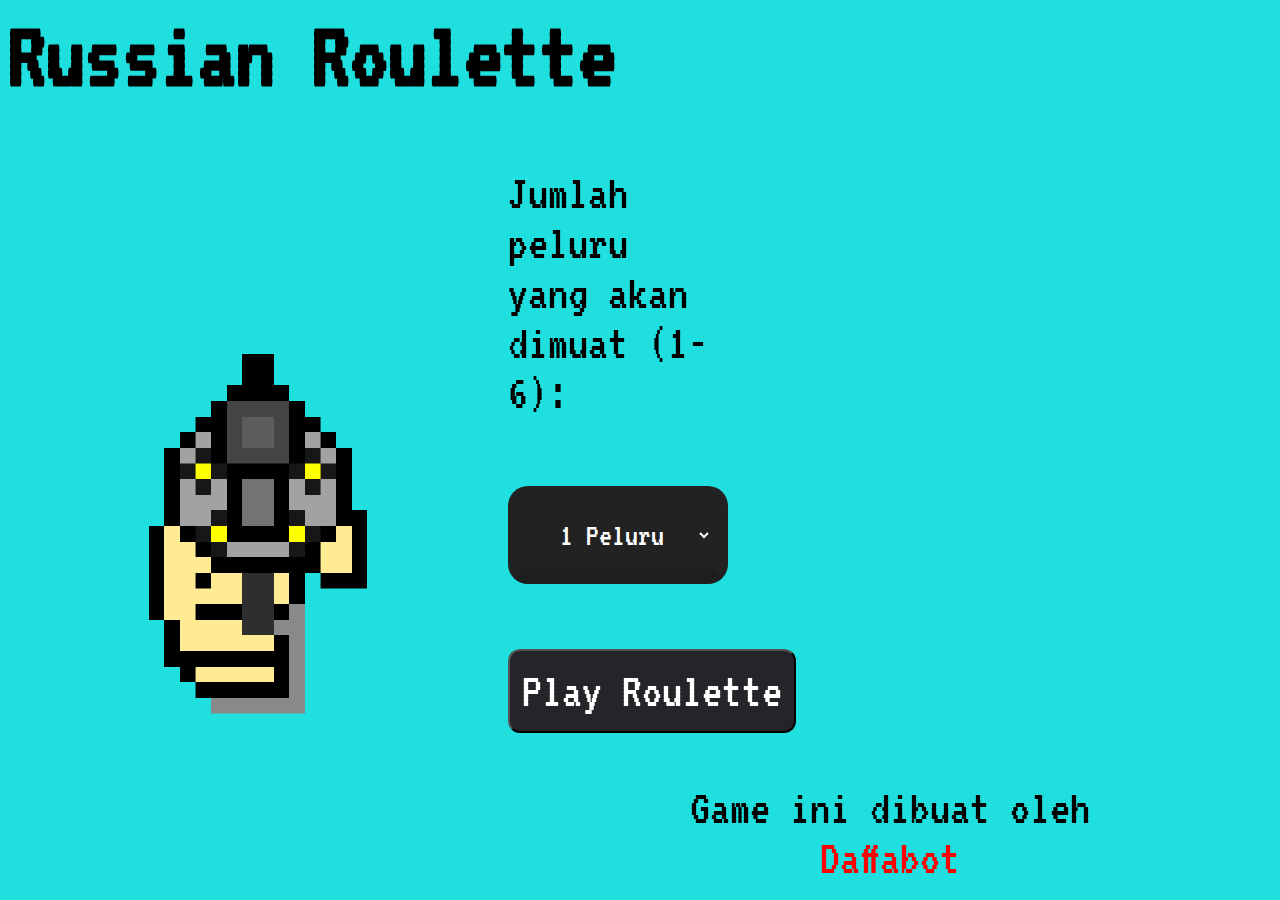
==== index.html @ 976d6b96 "Update index.html" ====
<!DOCTYPE html PUBLIC “-//W3C//DTD XHTML 1.0 Transitional//EN” “http://www.w3.org/TR/xhtml1/DTD/xhtml1-transitional.dtd”>
<html xmlns=”http://www.w3.org/1999/xhtml” lang="id">
     <head><meta charset="utf-8">
      <meta name="viewport" content="width=device-width, initial-scale=1">
<title>Russian Roulette by Daffabot</title>
	     
<link as="image" rel="image preload" href="./fire.gif" type="image/gif">
<link as="image" rel="image preload" href="./fail.gif" type="image/gif">
<link as="image" rel="image preload" href="./main.png" type="image/png">
<style>
     body{
         background: #20DFDF;
     }
     .title{
         text-align: center;
         font-size: 2.5em;
         color: #000;
     }
     .btn{
         border-radius: 12px;
         background-color: #252428;
         color: white;
         padding: 15px 12px;
         font-size: 50px;
         }
         .shoot {
          background: url(./fire.gif) no-repeat;
          src: url(./fire.gif);
          background-size: cover;
         background-position: center;
         text-align: center;
         height: 100%;
         width: 100%;
         display: table;
         vertical-align: middle;
     }
     .idle {
          background: url(./main.png) no-repeat;
          src: url(./main.png);
          background-size: cover;
         background-position: center;
         text-align: center;
         height: 100%;
         width: 100%;
         display: table;
         vertical-align: middle;
     }
     .break {
          background: url(./fail.gif) no-repeat;
          src: url(./fail.gif;);
          background-size: cover;
         background-position: center;
         text-align: center;
         height: 100%;
         width: 100%;
         display: table;
         vertical-align: middle;
     }
     p {font-size: 50px;
     font-family: 'VT323', monospace;
     }
     a {text-decoration: none;}
     a:link {color: red;}
     a:visited {color: green;}
     a:hover {color: hotpink;}
     a:active {color: blue;}
     font,
     input{
      font-family: 'VT323', monospace;
     }
     select#bullets {
     color: #ffffff;
     font-size: xx-large;
     padding: 1rem 2rem;
     border: 1rem solid transparent;
     border-color: transparent transparent rgba(0, 0, 0, 0.1) transparent;
     }
     #bullets {font-family: 'VT323', monospace;}
     @font-face {
     font-family: "VT323";
     src: url('VT323-Regular.ttf');
     }
     .digital {
     font-family: "VT323";
     }
     #bullets{background:#252428;color:#FFFFFF;border:1px solid #3e3949;padding:3px 10px;font-size:13px;border-radius:2px;max-width:300px auto;margin-bottom:15px;background:#222;overflow:hidden;border-radius:20px;padding:0}
</style>
</head>
<body>
<font size="10"><h1>Russian Roulette</h1></font>
<table border="0" width="100%" cellspacing="0" cellpadding="0">
  <tbody><tr>
    <td style="width: 500px; height: 500px;"><iframe id="base" style="border: none; width: 500px; height: 500px;" class="idle"></iframe></td>
      <td>

      <div class="custom-select" style="width:200px;">
<form name="fire">
<p>Jumlah peluru yang akan dimuat (1-6):</p><br><select name="bullets" id="bullets" type="text" value="1" title="Peluru yang dimuat"><option value="1" selected="">1 Peluru</option>
<option value="2">2 Peluru</option>
<option value="3">3 Peluru</option>
<option value="4">4 Peluru</option>
<option value="5">5 Peluru</option>
<option value="6">6 Peluru</option>
</select>
<br>

<p>
<audio id="fireit()" src="revolver.ogg" preload="auto"></audio>
<audio id="fail()" src="fail.ogg" preload="auto"></audio>
<input id="message" class="btn" name="fire" type="button" value="Play Roulette" onclick="fireit()">

</p>

</form>
</div>

<script>

//Russian Roulette Game- by Daffa Ahmad Ibrahim (https://github.com/Daffabot)
//Visit Daffabot (https://github.com/Daffabot) for script in github
//Credit must stay intact for use

function fireit(){
var theone=Math.floor(Math.random()*6)
var base = document.getElementById("base");

if (theone<=document.fire.bullets.value-1)
setTimeout(() => {
  document.getElementById("fireit()").play();
  base.classList.remove("idle");
	base.classList.add("shoot");
}, 100)
if (theone<=document.fire.bullets.value-1)
setTimeout(() => {
base.classList.remove("shoot");
base.classList.add("idle");
}, 900)
if (theone<=document.fire.bullets.value-1)
setTimeout(() => {
alert("Dor!!!. Kamu mati!");
}, 1000)
else {
setTimeout(() => {
document.getElementById("fail()").play();
base.classList.remove("idle");
base.classList.add("break");
}, 1)
setTimeout(() => {
base.classList.remove("break");
base.classList.add("idle");
}, 1000)
document.fire.message.value="Whew. Selamat!"
setTimeout("document.fire.message.value='Play Roulette'",600)
}
}
</script>

<p align="center">Game ini dibuat oleh<br>
<a href="https://github.com/Daffabot" target="_blank" rel="noopener">Daffabot</a></p>

</td>
  </tr>
</tbody>
     </table>
</body>
</html>
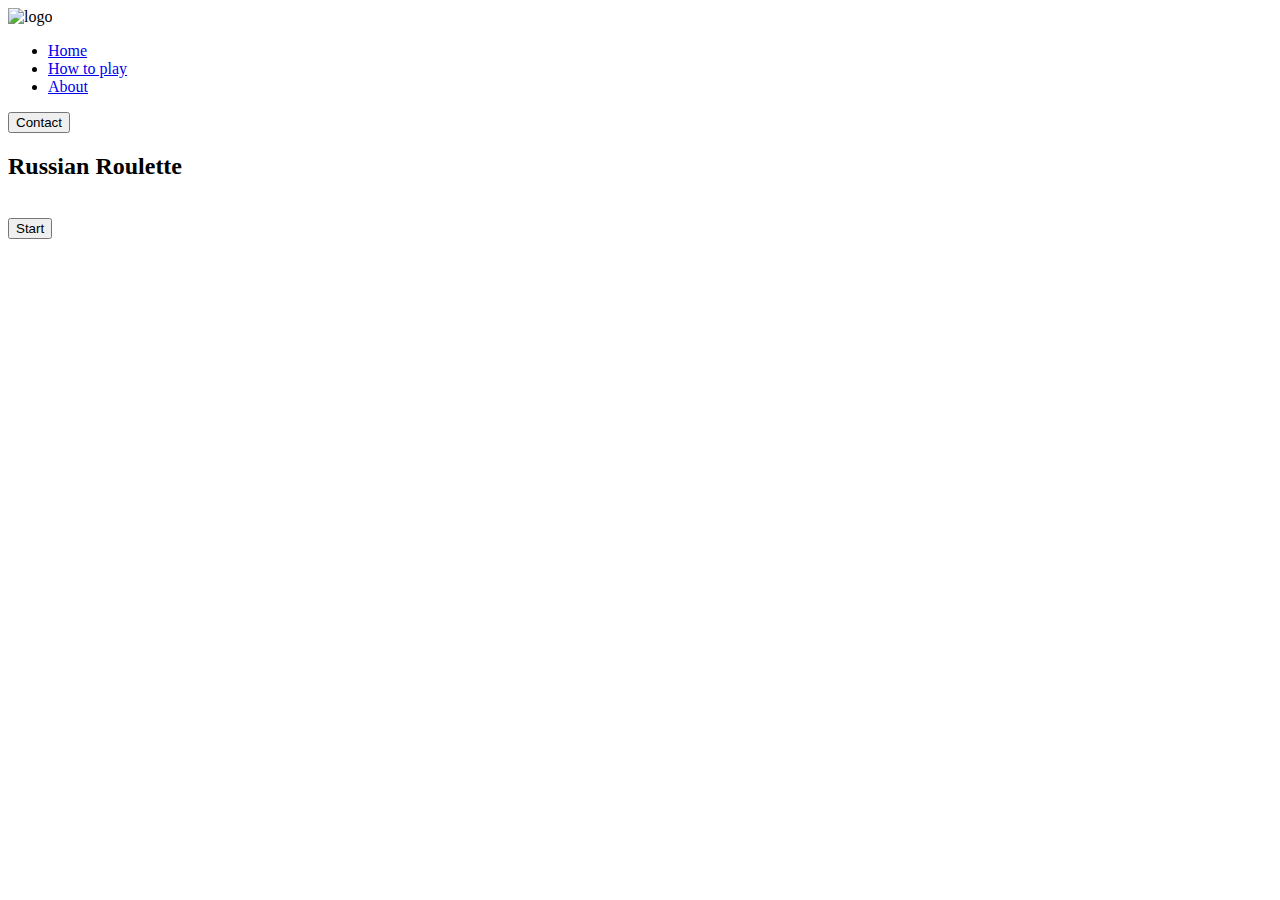
==== commit cb894b70: "Add files via upload" ====
--- a/index.html
+++ b/index.html
@@ -1,166 +1,33 @@
-<!DOCTYPE html PUBLIC “-//W3C//DTD XHTML 1.0 Transitional//EN” “http://www.w3.org/TR/xhtml1/DTD/xhtml1-transitional.dtd”>
-<html xmlns=”http://www.w3.org/1999/xhtml” lang="id">
-     <head><meta charset="utf-8">
-      <meta name="viewport" content="width=device-width, initial-scale=1">
-<title>Russian Roulette by Daffabot</title>
-	     
-<link as="image" rel="image preload" href="./fire.gif" type="image/gif">
-<link as="image" rel="image preload" href="./fail.gif" type="image/gif">
-<link as="image" rel="image preload" href="./main.png" type="image/png">
-<style>
-     body{
-         background: #20DFDF;
-     }
-     .title{
-         text-align: center;
-         font-size: 2.5em;
-         color: #000;
-     }
-     .btn{
-         border-radius: 12px;
-         background-color: #252428;
-         color: white;
-         padding: 15px 12px;
-         font-size: 50px;
-         }
-         .shoot {
-          background: url(./fire.gif) no-repeat;
-          src: url(./fire.gif);
-          background-size: cover;
-         background-position: center;
-         text-align: center;
-         height: 100%;
-         width: 100%;
-         display: table;
-         vertical-align: middle;
-     }
-     .idle {
-          background: url(./main.png) no-repeat;
-          src: url(./main.png);
-          background-size: cover;
-         background-position: center;
-         text-align: center;
-         height: 100%;
-         width: 100%;
-         display: table;
-         vertical-align: middle;
-     }
-     .break {
-          background: url(./fail.gif) no-repeat;
-          src: url(./fail.gif;);
-          background-size: cover;
-         background-position: center;
-         text-align: center;
-         height: 100%;
-         width: 100%;
-         display: table;
-         vertical-align: middle;
-     }
-     p {font-size: 50px;
-     font-family: 'VT323', monospace;
-     }
-     a {text-decoration: none;}
-     a:link {color: red;}
-     a:visited {color: green;}
-     a:hover {color: hotpink;}
-     a:active {color: blue;}
-     font,
-     input{
-      font-family: 'VT323', monospace;
-     }
-     select#bullets {
-     color: #ffffff;
-     font-size: xx-large;
-     padding: 1rem 2rem;
-     border: 1rem solid transparent;
-     border-color: transparent transparent rgba(0, 0, 0, 0.1) transparent;
-     }
-     #bullets {font-family: 'VT323', monospace;}
-     @font-face {
-     font-family: "VT323";
-     src: url('VT323-Regular.ttf');
-     }
-     .digital {
-     font-family: "VT323";
-     }
-     #bullets{background:#252428;color:#FFFFFF;border:1px solid #3e3949;padding:3px 10px;font-size:13px;border-radius:2px;max-width:300px auto;margin-bottom:15px;background:#222;overflow:hidden;border-radius:20px;padding:0}
-</style>
+<!DOCTYPE html>
+<html lang="en">
+<head>
+    <meta charset="UTF-8">
+    <meta http-equiv="X-UA-Compatible" content="IE=edge">
+    <meta name="viewport" content="width=device-width, initial-scale=1.0">
+	<link rel="icon" type="image/x-icon" href="https://raw.githubusercontent.com/Daffabot/Daffabot.github.io/master/image/favicon.ico"> 
+    <title>Russian Roulette</title>
+    <link rel="stylesheet" href="./css/style.css">
 </head>
 <body>
-<font size="10"><h1>Russian Roulette</h1></font>
-<table border="0" width="100%" cellspacing="0" cellpadding="0">
-  <tbody><tr>
-    <td style="width: 500px; height: 500px;"><iframe id="base" style="border: none; width: 500px; height: 500px;" class="idle"></iframe></td>
-      <td>
-
-      <div class="custom-select" style="width:200px;">
-<form name="fire">
-<p>Jumlah peluru yang akan dimuat (1-6):</p><br><select name="bullets" id="bullets" type="text" value="1" title="Peluru yang dimuat"><option value="1" selected="">1 Peluru</option>
-<option value="2">2 Peluru</option>
-<option value="3">3 Peluru</option>
-<option value="4">4 Peluru</option>
-<option value="5">5 Peluru</option>
-<option value="6">6 Peluru</option>
-</select>
-<br>
-
-<p>
-<audio id="fireit()" src="revolver.ogg" preload="auto"></audio>
-<audio id="fail()" src="fail.ogg" preload="auto"></audio>
-<input id="message" class="btn" name="fire" type="button" value="Play Roulette" onclick="fireit()">
-
-</p>
-
-</form>
-</div>
-
-<script>
-
-//Russian Roulette Game- by Daffa Ahmad Ibrahim (https://github.com/Daffabot)
-//Visit Daffabot (https://github.com/Daffabot) for script in github
-//Credit must stay intact for use
-
-function fireit(){
-var theone=Math.floor(Math.random()*6)
-var base = document.getElementById("base");
-
-if (theone<=document.fire.bullets.value-1)
-setTimeout(() => {
-  document.getElementById("fireit()").play();
-  base.classList.remove("idle");
-	base.classList.add("shoot");
-}, 100)
-if (theone<=document.fire.bullets.value-1)
-setTimeout(() => {
-base.classList.remove("shoot");
-base.classList.add("idle");
-}, 900)
-if (theone<=document.fire.bullets.value-1)
-setTimeout(() => {
-alert("Dor!!!. Kamu mati!");
-}, 1000)
-else {
-setTimeout(() => {
-document.getElementById("fail()").play();
-base.classList.remove("idle");
-base.classList.add("break");
-}, 1)
-setTimeout(() => {
-base.classList.remove("break");
-base.classList.add("idle");
-}, 1000)
-document.fire.message.value="Whew. Selamat!"
-setTimeout("document.fire.message.value='Play Roulette'",600)
-}
-}
-</script>
-
-<p align="center">Game ini dibuat oleh<br>
-<a href="https://github.com/Daffabot" target="_blank" rel="noopener">Daffabot</a></p>
-
-</td>
-  </tr>
-</tbody>
-     </table>
+    <header>
+        <img src="./image/logo.jpg" class="logo" alt="logo" height="60px">
+        <nav>
+            <ul class="nav__links">
+                <li><a href="./index.html">Home</a></li>
+                <li><a href="./main/how-to-play.html">How to play</a></li>
+                <li><a href="./main/about.html">About</a></li>
+            </ul>
+        </nav>
+        <a href="mailto:daffahmadibrahim@gmail.com" class="cta"><button class="btnprime">Contact</button></a>
+    </header>
+	<main>
+	<section class="prime">
+	<div class="container">
+	    <h2 data-text="Russian Roulette">Russian Roulette</h2>
+	<br>
+	<a href="./start.html" class="cta"><button class="btnprime">Start</button></a>
+	</div>
+	</section>
+	</main>
 </body>
-</html> 
+</html>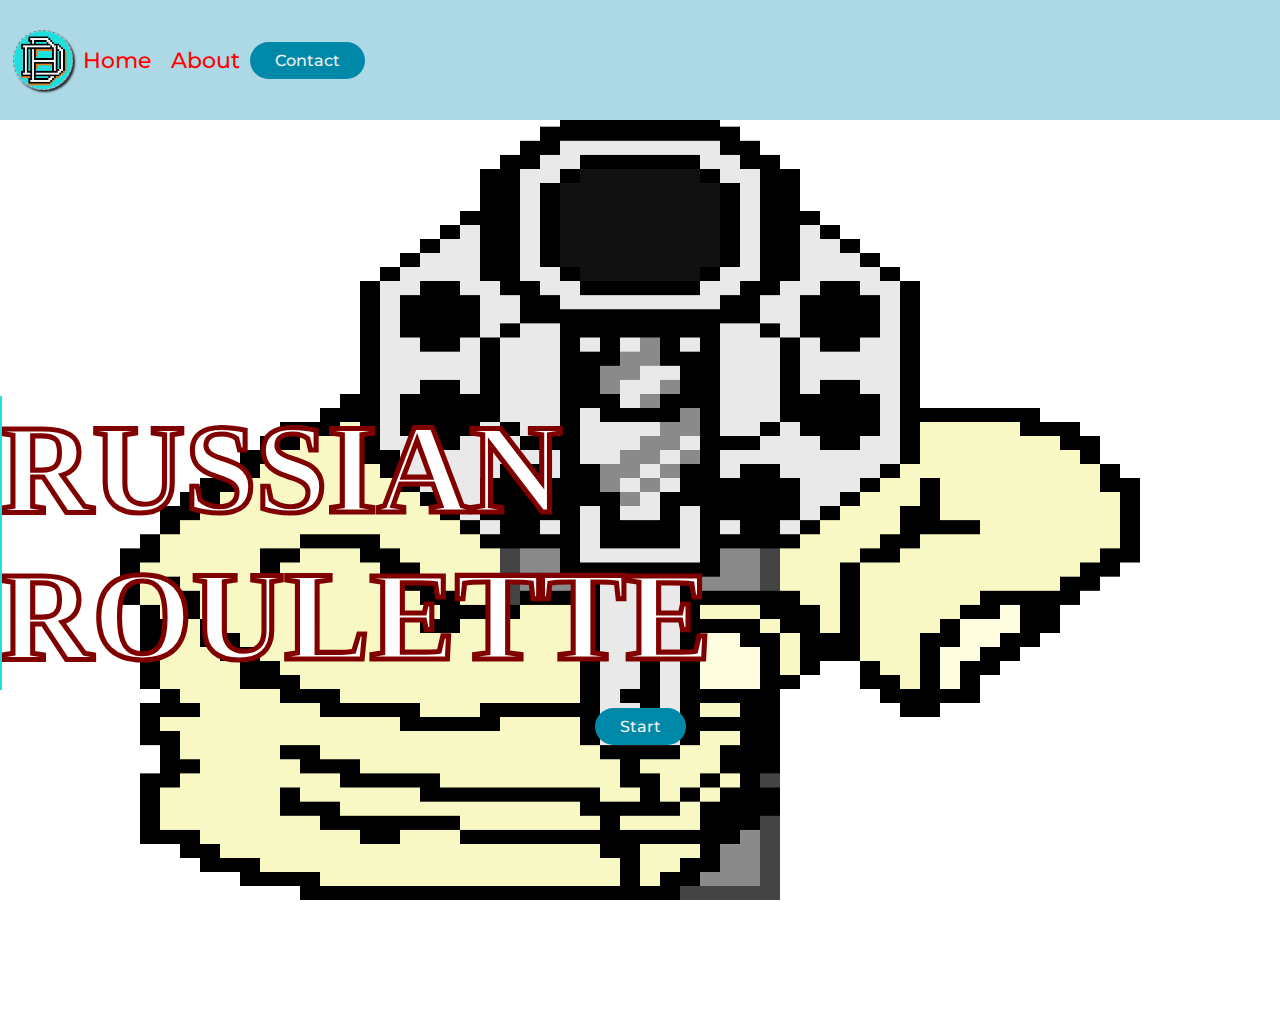
==== commit 6da562b4: "Update index.html baru" ====
--- a/index.html
+++ b/index.html
@@ -14,11 +14,10 @@
         <nav>
             <ul class="nav__links">
                 <li><a href="./index.html">Home</a></li>
-                <li><a href="./main/how-to-play.html">How to play</a></li>
                 <li><a href="./main/about.html">About</a></li>
             </ul>
         </nav>
-        <a href="mailto:daffahmadibrahim@gmail.com" class="cta"><button class="btnprime">Contact</button></a>
+        <a href="mailto:daffabot@programmer.net" class="cta"><button class="btnprime">Contact</button></a>
     </header>
 	<main>
 	<section class="prime">
@@ -30,4 +29,4 @@
 	</section>
 	</main>
 </body>
-</html>+</html>
--- a/css/style.css
+++ b/css/style.css
@@ -0,0 +1,187 @@
+@import url('https://fonts.googleapis.com/css2?family=Montserrat&display=swap');
+
+*{
+    box-sizing: border-box;
+    margin: 0;
+    padding: 0;
+}
+.prime{
+	background-image: url('../image/revolver-logo.png');
+	background-repeat: no-repeat;
+  background-attachment: fixed;
+  background-size: 100% 100%;
+  box-sizing: border-box;
+    margin: 0;
+    padding: 0;
+	min-height: 100vh;
+  display: flex;
+  justify-content: center;
+  align-items: center;
+  flex-direction: column;
+}
+.game{
+  box-sizing: border-box;
+  margin: 0;
+  padding: 0;
+  min-height: 100vh;
+  min-width: 100vh;
+  display: flex;
+  justify-content: center;
+  align-items: center;
+  flex-direction: column;
+}
+li, a, button{
+    font-family: "Montserrat", sans-serif;
+    font-weight: 500;
+    font-size: 16px;
+    color: #edf0f1;
+    text-decoration: none;
+}
+header{
+    display: flex;
+    align-items: center;
+    padding: 30px 1%;
+	background: lightblue;
+}
+
+.logo{
+position: static;
+    cursor: pointer;
+    left: 50px;
+	border-radius: 50%;
+	box-shadow: 2px 2px 2px rgba(0,0,0,0.8);
+	border: 1px dashed grey;
+}
+
+.nav__links{
+    list-style: none;
+display: flex;
+list-style-type: none;
+padding: 0;
+}
+
+.nav__links li{
+    display: inline-block;
+    padding: 0px 10px;
+margin-right: 0px;
+}
+
+.nav__links li a{
+    transition: all 0.3s ease 0s;
+}
+
+.nav__links li a:hover{
+    color: #0088a9;
+}
+
+.btnprime{
+    padding: 9px 25px;
+    background-color: rgba(0, 136, 169, 1);
+    border: none;
+    border-radius: 50px;
+    cursor: pointer;
+    transition: all 0.3s ease 0s;
+}
+
+.btnprime:hover{
+    background-color: rgba(0, 136, 169, 0.8);
+}
+		p {width: 900px; margin: auto;}
+h2{
+    position: relative;
+    font-size: 10vw;
+    color: #FFFFFF;
+    -webkit-text-stroke: 0.4vw #800000;
+    text-transform: uppercase;
+}
+
+h2::before{
+    content:attr(data-text);
+    position: absolute;
+    top: 0;
+    left: 0;
+    width: 0;
+    height: 100%;
+    color: #FFFFFF;
+    -webkit-text-stroke: 0.4vw #20DFDF;
+    border-right: 2px solid #20DFDF;
+    overflow: hidden;
+    animation: animate 6s linear infinite;
+}
+
+@keyframes animate{
+    0%,10%,100%{
+        width: 0;
+    }
+    70%,90%{
+        width: 99.7%;
+    }
+}
+.cta{
+	  display: flex;
+  justify-content: center;
+  align-items: center;
+  flex-direction: column;
+}
+
+h1{
+	content:attr(data-text);
+    position: relative;
+    width: 100%;
+    height: 100%;
+	display: flex;
+  justify-content: center;
+  align-items: center;
+  flex-direction: column;
+}
+.cardprofile {
+  justify-content: center;
+  align-items: center;
+  box-shadow: 0 4px 8px 0 rgba(0, 0, 0, 0.2);
+  max-width: 300px;
+  margin: auto;
+  text-align: center;
+  font-family: arial;
+}
+
+.title {
+  color: grey;
+  font-size: 18px;
+}
+.btn1 {
+  border: none;
+  outline: 0;
+  display: inline-block;
+  padding: 8px;
+  color: white;
+  background-color: #000;
+  text-align: center;
+  cursor: pointer;
+  font-size: 18px;
+  width: 100%;
+}
+
+a {
+  text-decoration: none;
+  font-size: 22px;
+  color: black;
+}
+
+.btn1:hover, a:hover {
+  opacity: 0.7;
+}
+@media screen and (max-width:600px){
+.container{
+flex-direction: column;
+}
+}
+p {font-size: 1em;
+    width: 100%;
+    height: 100%;
+    }
+    a {text-decoration: none; width: auto; height: auto;}
+    a:link {color: red;}
+    a:visited {color: green;}
+    a:hover {color: hotpink;}
+    a:active {color: blue;}
+    html{scroll-behavior: smooth;}
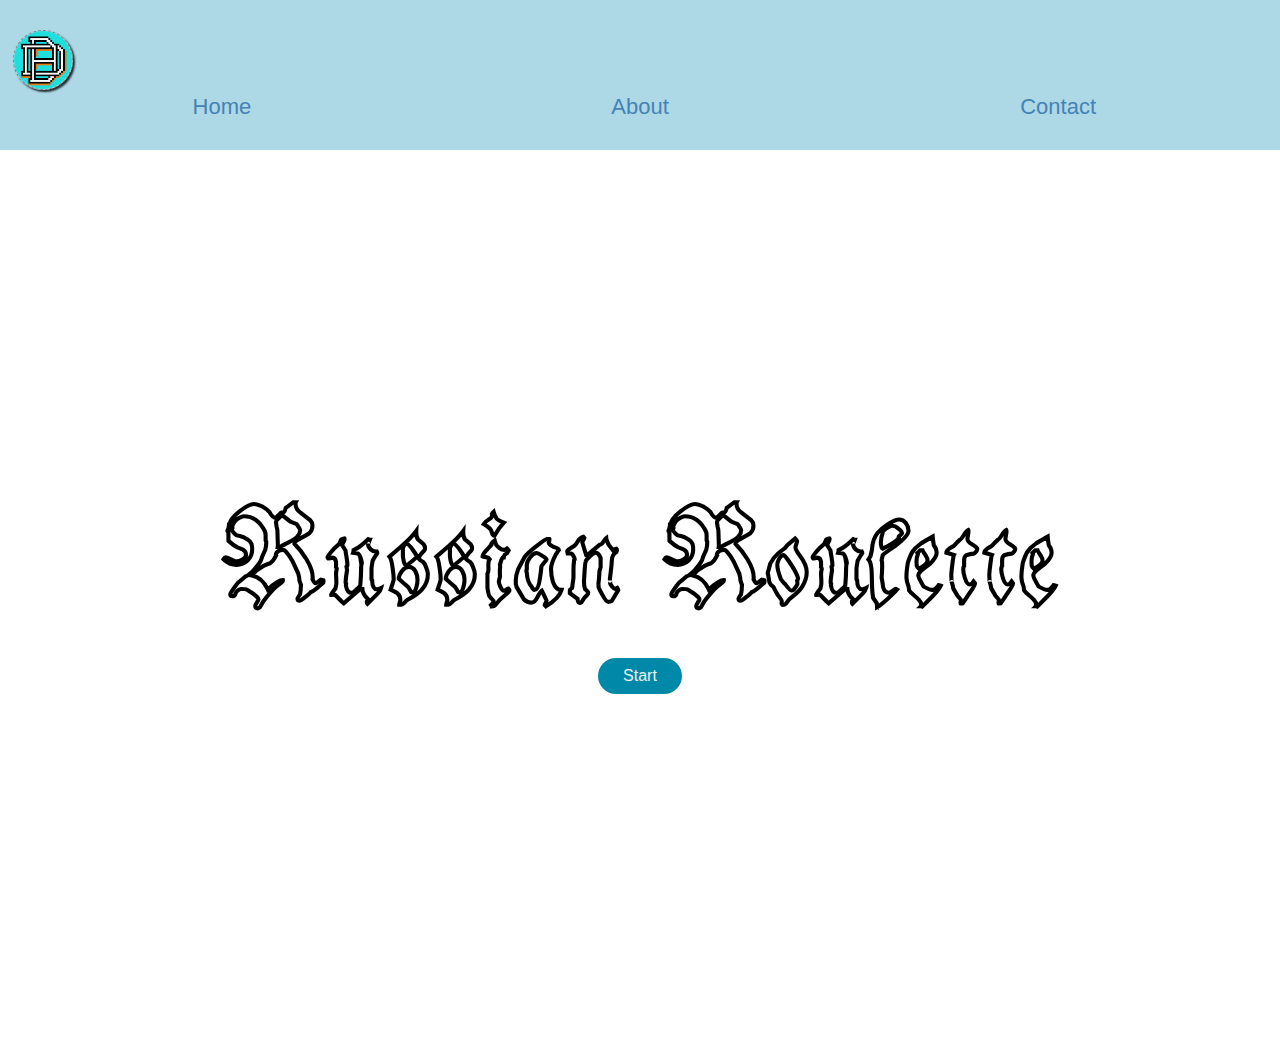
==== commit aecbd088: "Update index.html" ====
--- a/index.html
+++ b/index.html
@@ -1,32 +1,32 @@
 <!DOCTYPE html>
 <html lang="en">
-<head>
-    <meta charset="UTF-8">
-    <meta http-equiv="X-UA-Compatible" content="IE=edge">
-    <meta name="viewport" content="width=device-width, initial-scale=1.0">
-	<link rel="icon" type="image/x-icon" href="https://raw.githubusercontent.com/Daffabot/Daffabot.github.io/master/image/favicon.ico"> 
+  <head>
+    <meta charset="UTF-8" />
+    <meta http-equiv="X-UA-Compatible" content="IE=edge" />
+    <meta name="viewport" content="width=device-width, initial-scale=1.0" />
+    <link rel="icon" type="image/x-icon" href="https://raw.githubusercontent.com/Daffabot/Daffabot.github.io/master/image/favicon.ico" />
     <title>Russian Roulette</title>
-    <link rel="stylesheet" href="./css/style.css">
-</head>
-<body>
+    <link rel="stylesheet" href="./css/style.css" />
+  </head>
+  <body>
     <header>
-        <img src="./image/logo.jpg" class="logo" alt="logo" height="60px">
-        <nav>
-            <ul class="nav__links">
-                <li><a href="./index.html">Home</a></li>
-                <li><a href="./main/about.html">About</a></li>
-            </ul>
-        </nav>
-        <a href="mailto:daffabot@programmer.net" class="cta"><button class="btnprime">Contact</button></a>
+      <img src="./image/logo.jpg" class="logo" alt="logo" height="60px" />
+      <nav>
+        <ul class="nav__links">
+          <li><a href="./index.html">Home</a></li>
+          <li><a href="./main/about.html">About</a></li>
+          <li><a href="mailto:daffabot@programmer.net">Contact</a></li>
+        </ul>
+      </nav>
     </header>
-	<main>
-	<section class="prime">
-	<div class="container">
-	    <h2 data-text="Russian Roulette">Russian Roulette</h2>
-	<br>
-	<a href="./start.html" class="cta"><button class="btnprime">Start</button></a>
-	</div>
-	</section>
-	</main>
-</body>
+    <main>
+      <section class="prime">
+        <div class="container">
+          <h2>Russian Roulette</h2>
+          <br />
+          <a href="./start.html" class="cta"><button class="btnprime">Start</button></a>
+        </div>
+      </section>
+    </main>
+  </body>
 </html>
--- a/css/style.css
+++ b/css/style.css
@@ -1,25 +1,25 @@
-@import url('https://fonts.googleapis.com/css2?family=Montserrat&display=swap');
-
-*{
-    box-sizing: border-box;
-    margin: 0;
-    padding: 0;
-}
-.prime{
-	background-image: url('../image/revolver-logo.png');
-	background-repeat: no-repeat;
+* {
+  box-sizing: border-box;
+  margin: 0;
+  padding: 0;
+}
+
+.prime {
+  background-image: url('https://images.hdqwalls.com/wallpapers/gun-art-4k-9h.jpg');
+  background-repeat: no-repeat;
   background-attachment: fixed;
   background-size: 100% 100%;
   box-sizing: border-box;
-    margin: 0;
-    padding: 0;
-	min-height: 100vh;
-  display: flex;
-  justify-content: center;
-  align-items: center;
-  flex-direction: column;
-}
-.game{
+  margin: 0;
+  padding: 0;
+  min-height: 100vh;
+  display: flex;
+  justify-content: center;
+  align-items: center;
+  flex-direction: column;
+}
+
+.game {
   box-sizing: border-box;
   margin: 0;
   padding: 0;
@@ -30,110 +30,115 @@
   align-items: center;
   flex-direction: column;
 }
-li, a, button{
-    font-family: "Montserrat", sans-serif;
-    font-weight: 500;
-    font-size: 16px;
-    color: #edf0f1;
-    text-decoration: none;
-}
-header{
-    display: flex;
-    align-items: center;
-    padding: 30px 1%;
-	background: lightblue;
-}
-
-.logo{
-position: static;
-    cursor: pointer;
-    left: 50px;
-	border-radius: 50%;
-	box-shadow: 2px 2px 2px rgba(0,0,0,0.8);
-	border: 1px dashed grey;
-}
-
-.nav__links{
-    list-style: none;
-display: flex;
-list-style-type: none;
-padding: 0;
-}
-
-.nav__links li{
-    display: inline-block;
-    padding: 0px 10px;
-margin-right: 0px;
-}
-
-.nav__links li a{
-    transition: all 0.3s ease 0s;
-}
-
-.nav__links li a:hover{
-    color: #0088a9;
-}
-
-.btnprime{
-    padding: 9px 25px;
-    background-color: rgba(0, 136, 169, 1);
-    border: none;
-    border-radius: 50px;
-    cursor: pointer;
-    transition: all 0.3s ease 0s;
-}
-
-.btnprime:hover{
-    background-color: rgba(0, 136, 169, 0.8);
-}
-		p {width: 900px; margin: auto;}
-h2{
-    position: relative;
-    font-size: 10vw;
-    color: #FFFFFF;
-    -webkit-text-stroke: 0.4vw #800000;
-    text-transform: uppercase;
-}
-
-h2::before{
-    content:attr(data-text);
-    position: absolute;
-    top: 0;
-    left: 0;
-    width: 0;
-    height: 100%;
-    color: #FFFFFF;
-    -webkit-text-stroke: 0.4vw #20DFDF;
-    border-right: 2px solid #20DFDF;
-    overflow: hidden;
-    animation: animate 6s linear infinite;
-}
-
-@keyframes animate{
-    0%,10%,100%{
-        width: 0;
-    }
-    70%,90%{
-        width: 99.7%;
-    }
-}
-.cta{
-	  display: flex;
-  justify-content: center;
-  align-items: center;
-  flex-direction: column;
-}
-
-h1{
-	content:attr(data-text);
-    position: relative;
-    width: 100%;
-    height: 100%;
-	display: flex;
-  justify-content: center;
-  align-items: center;
-  flex-direction: column;
-}
+
+li, 
+a, 
+button {
+  font-family: "Montserrat", sans-serif;
+  font-weight: 500;
+  font-size: 16px;
+  color: #edf0f1;
+  text-decoration: none;
+}
+
+header {
+  /* display: flex; */
+  align-items: center;
+  padding: 30px 1%;
+  background: lightblue;
+}
+
+.logo {
+  position: static;
+  cursor: pointer;
+  left: 50px;
+  border-radius: 50%;
+  box-shadow: 2px 2px 2px rgba(0,0,0,0.8);
+  border: 1px dashed grey;
+}
+
+.nav__links {
+  list-style: none;
+  /* display: flex; */
+  /* flex-wrap: wrap; */
+  /* justify-content: space-between; */
+  /* list-style-type: none; */
+  /* padding: 0; */
+}
+
+ul.nav__links {}
+
+.nav__links li {
+  display: inline-block;
+  padding: 0px 10px;
+  margin-right: 0px;
+}
+
+.nav__links li a {
+  transition: all 0.3s ease 0s;
+}
+
+.nav__links li a:hover {
+  color: #0088a9;
+}
+
+.btnprime {
+  padding: 9px 25px;
+  background-color: rgba(0, 136, 169, 1);
+  border: none;
+  border-radius: 50px;
+  cursor: pointer;
+  transition: all 0.3s ease 0s;
+}
+
+.btnprime:hover {
+  background-color: rgba(0, 136, 169, 0.8);
+}
+
+p {
+  width: 900px;
+  margin: auto;
+  font-size: 1em;
+  width: 100%;
+  height: 100%;
+}
+
+h2 {
+  position: relative;
+  font-size: 10vw;
+  font-family: "Schwabacher";
+  color: white;
+  -webkit-text-stroke: 0.01vw black;
+}
+
+nav ul {
+  display: flex;
+}
+
+nav ul li {
+  flex: 1;
+  text-align: center;
+}
+
+
+.cta {
+  display: flex;
+  justify-content: center;
+  align-items: center;
+  flex-direction: column;
+}
+
+h1 {
+  content: attr(data-text);
+  position: relative;
+  width: 100%;
+  height: 100%;
+  display: flex;
+  justify-content: center;
+  align-items: center;
+  flex-direction: column;
+}
+
 .cardprofile {
   justify-content: center;
   align-items: center;
@@ -148,6 +153,7 @@
   color: grey;
   font-size: 18px;
 }
+
 .btn1 {
   border: none;
   outline: 0;
@@ -161,27 +167,46 @@
   width: 100%;
 }
 
+@font-face {
+  font-family: "Schwabacher";
+  src: url("../font/Schwabacher.otf");
+}
+
+.btn1:hover, 
+a:hover {
+  opacity: 0.7;
+}
+
+@media screen and (max-width:600px){
+.container{
+  flex-direction: column;
+}
+}
+
 a {
   text-decoration: none;
   font-size: 22px;
   color: black;
-}
-
-.btn1:hover, a:hover {
-  opacity: 0.7;
-}
-@media screen and (max-width:600px){
-.container{
-flex-direction: column;
-}
-}
-p {font-size: 1em;
-    width: 100%;
-    height: 100%;
-    }
-    a {text-decoration: none; width: auto; height: auto;}
-    a:link {color: red;}
-    a:visited {color: green;}
-    a:hover {color: hotpink;}
-    a:active {color: blue;}
-    html{scroll-behavior: smooth;}
+  width: auto;
+  height: auto;
+}
+
+a:link {
+  color: steelblue;
+}
+
+a:visited {
+  color: green;
+}
+
+a:hover {
+  color: hotpink;
+}
+
+a:active {
+  color: blue;
+}
+
+html {
+scroll-behavior: smooth;
+}
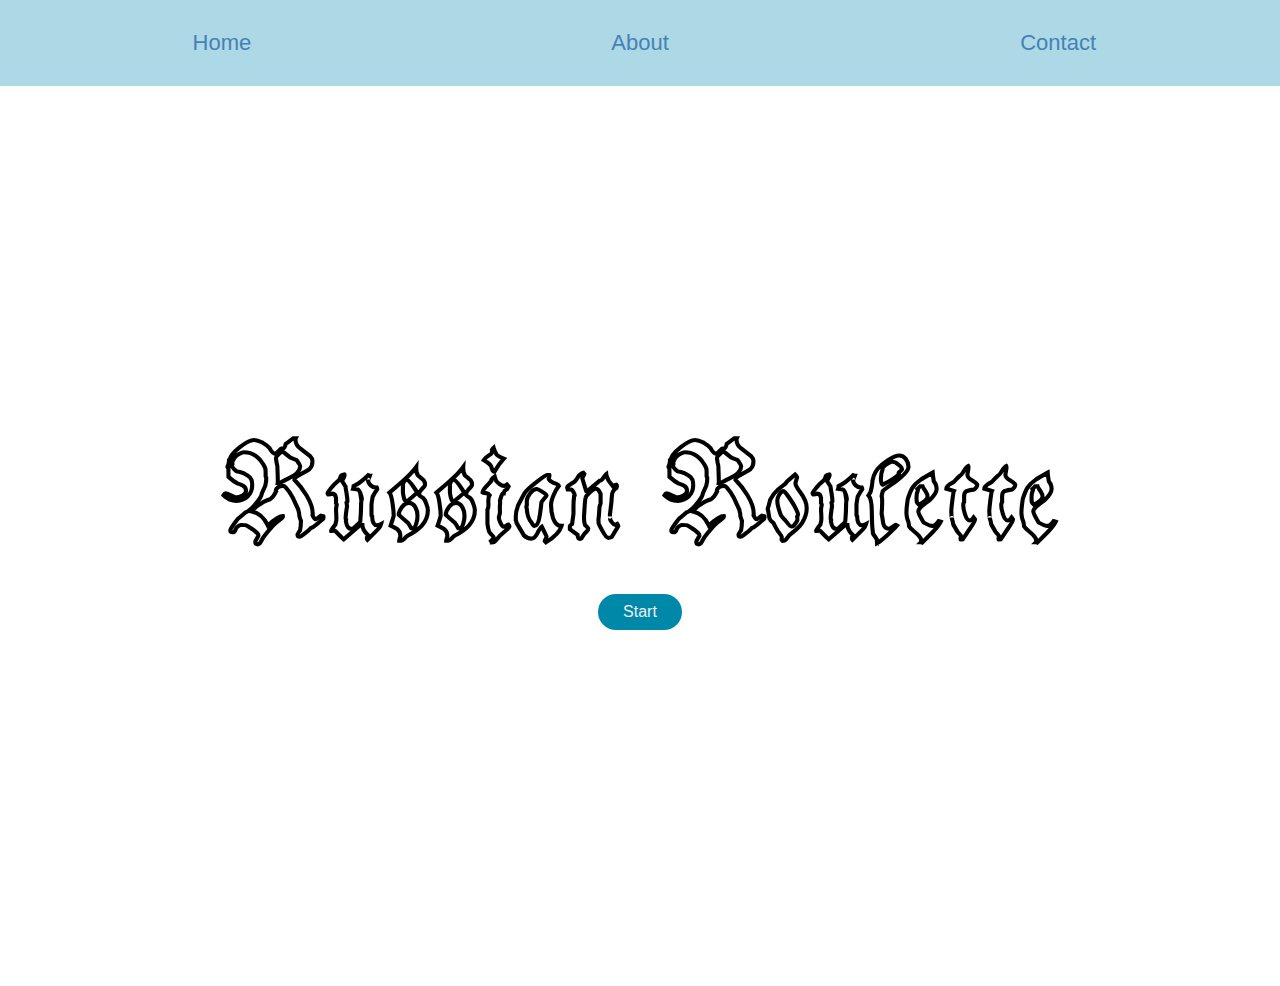
==== commit 7f8e4fc4: "Update index.html" ====
--- a/index.html
+++ b/index.html
@@ -10,7 +10,6 @@
   </head>
   <body>
     <header>
-      <img src="./image/logo.jpg" class="logo" alt="logo" height="60px" />
       <nav>
         <ul class="nav__links">
           <li><a href="./index.html">Home</a></li>
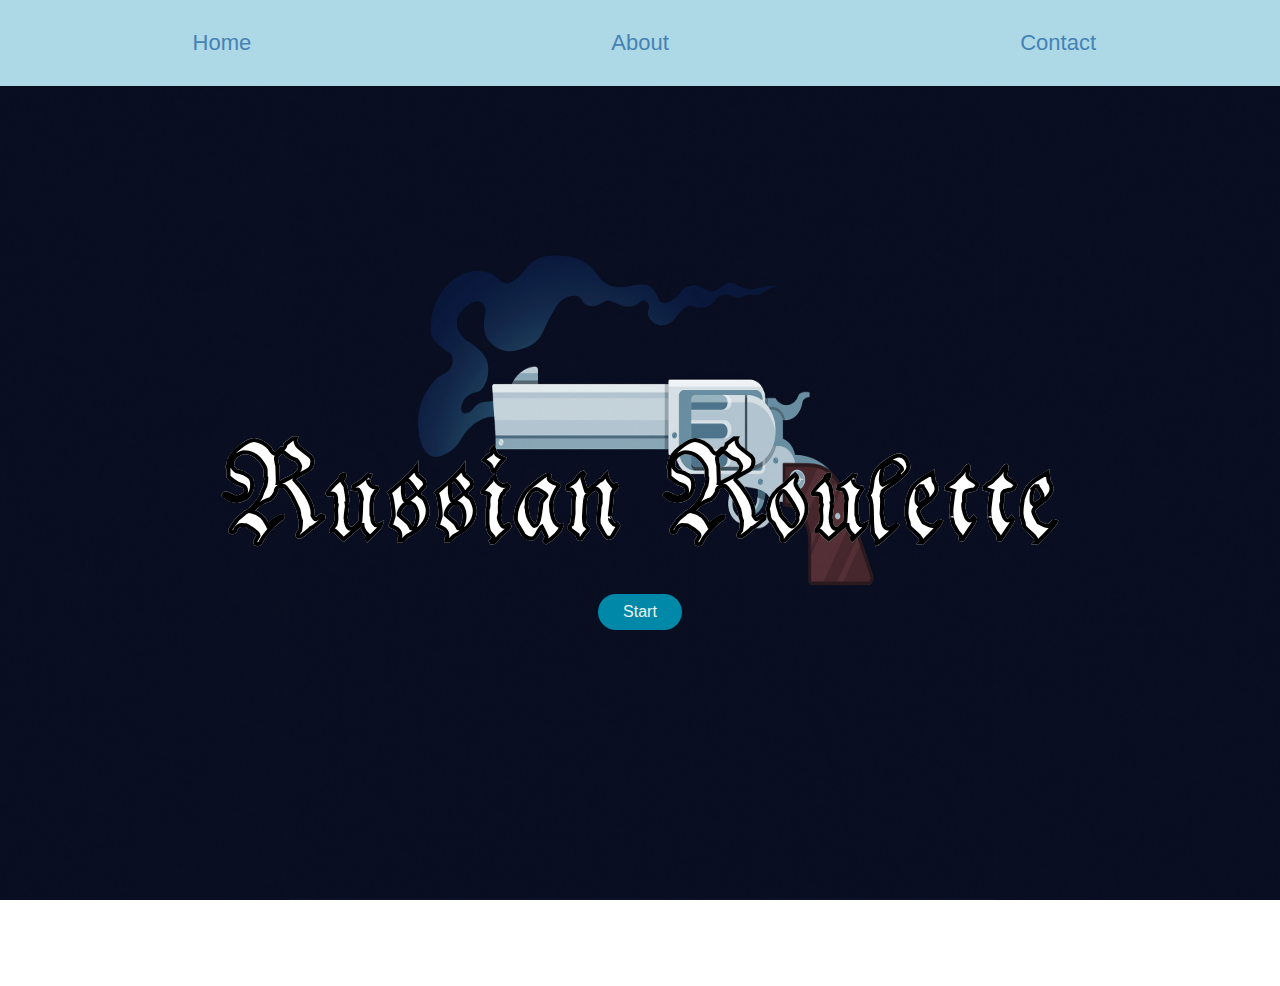
==== commit 25252fbc: "Update index.html" ====
--- a/index.html
+++ b/index.html
@@ -13,7 +13,7 @@
       <nav>
         <ul class="nav__links">
           <li><a href="./index.html">Home</a></li>
-          <li><a href="./main/about.html">About</a></li>
+          <li><a href="https://github.com/Daffabot" rel="noopener noreferrer" target="_blank">About</a></li>
           <li><a href="mailto:daffabot@programmer.net">Contact</a></li>
         </ul>
       </nav>
--- a/css/style.css
+++ b/css/style.css
@@ -5,7 +5,7 @@
 }
 
 .prime {
-  background-image: url('https://images.hdqwalls.com/wallpapers/gun-art-4k-9h.jpg');
+  background-image: url('../image/banner.png');
   background-repeat: no-repeat;
   background-attachment: fixed;
   background-size: 100% 100%;
@@ -119,7 +119,6 @@
   flex: 1;
   text-align: center;
 }
-
 
 .cta {
   display: flex;
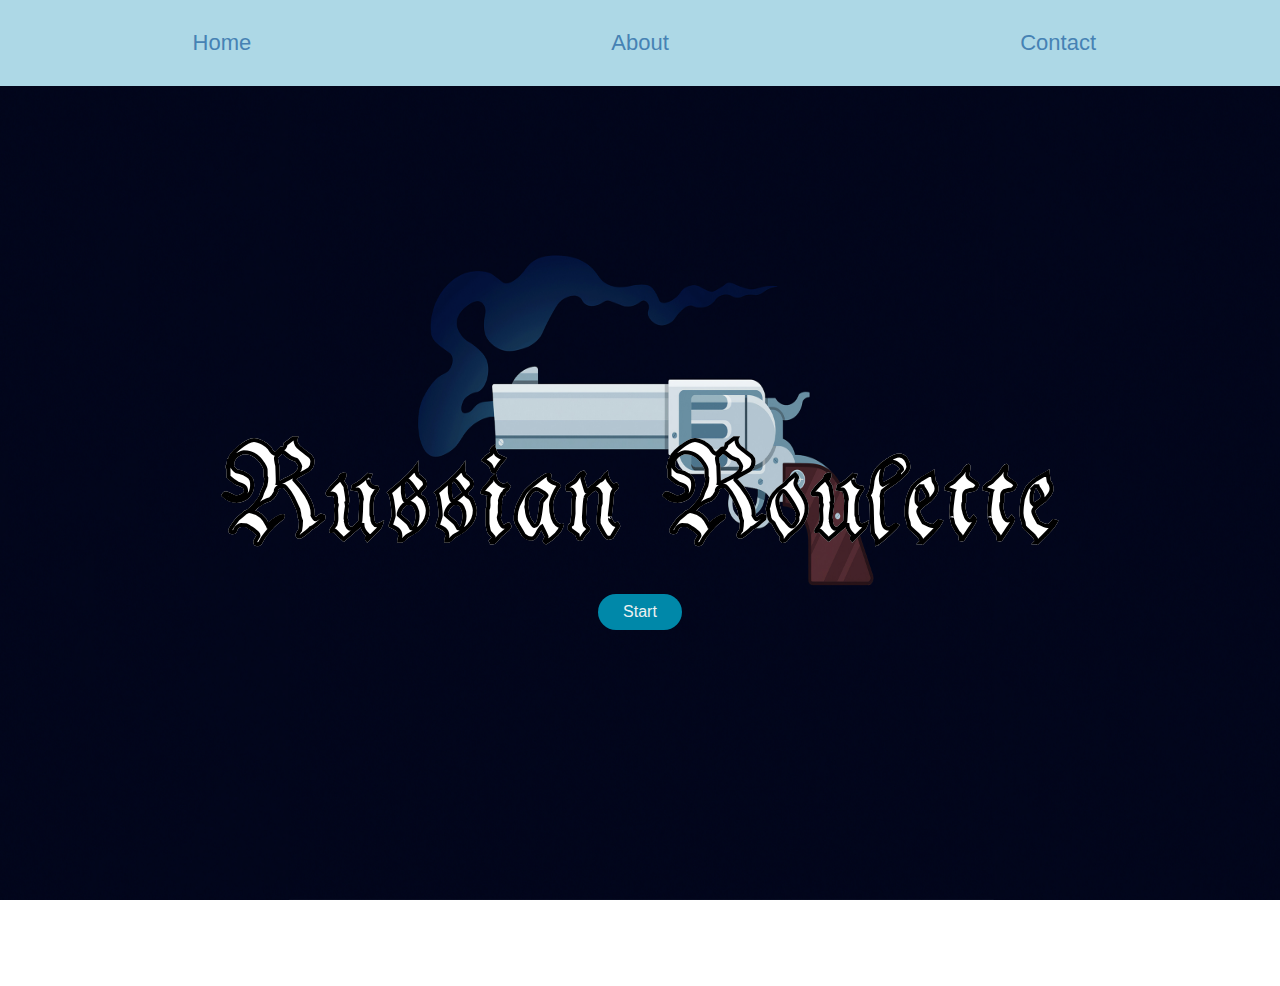
==== commit 2cd3f20e: "[meta tag] Fix : description" ====
--- a/index.html
+++ b/index.html
@@ -5,6 +5,26 @@
     <meta http-equiv="X-UA-Compatible" content="IE=edge" />
     <meta name="viewport" content="width=device-width, initial-scale=1.0" />
     <link rel="icon" type="image/x-icon" href="https://raw.githubusercontent.com/Daffabot/Daffabot.github.io/master/image/favicon.ico" />
+    <!-- Google / Search Engine Tags -->
+    <meta http-equiv="X - UA - Compatible" content="IE = edge" />
+    <meta name="author" content="Daffabot" />
+    <meta name="copyright" content="Daffabot" />
+    <meta name="expires" content="never" />
+    <meta name="keywords" content="russian roulette, roulette, russia, revolver rusia" />
+    <meta name="description" content="Game russian roulette yang bisa kamu atur berapa peluru yang ingin dimuat." />
+    <meta property="og:title" content="Russian Roulette" />
+    <meta property="og:description" content="Game russian roulette yang bisa kamu atur berapa peluru yang ingin dimuat." />
+    <meta property="og:image" content="https://www.daffabot.my.id/russian-roulette/image/banner.png" />
+    <meta property="og:url" content="https://www.daffabot.my.id/russian-roulette" />
+    <meta property="og:type" content="website" />
+    <meta name="application-name" content="Russian Roulette" />
+
+    <!-- Twitter Meta Tags -->
+    <meta name="twitter:card" content="summary_large_image" />
+    <meta name="twitter:title" content="Russian Roulette" />
+    <meta name="twitter:description" content="Game russian roulette yang bisa kamu atur berapa peluru yang ingin dimuat." />
+    <meta name="twitter:image" content="https://www.daffabot.my.id/russian-roulette/image/banner.png" />
+
     <title>Russian Roulette</title>
     <link rel="stylesheet" href="./css/style.css" />
   </head>
